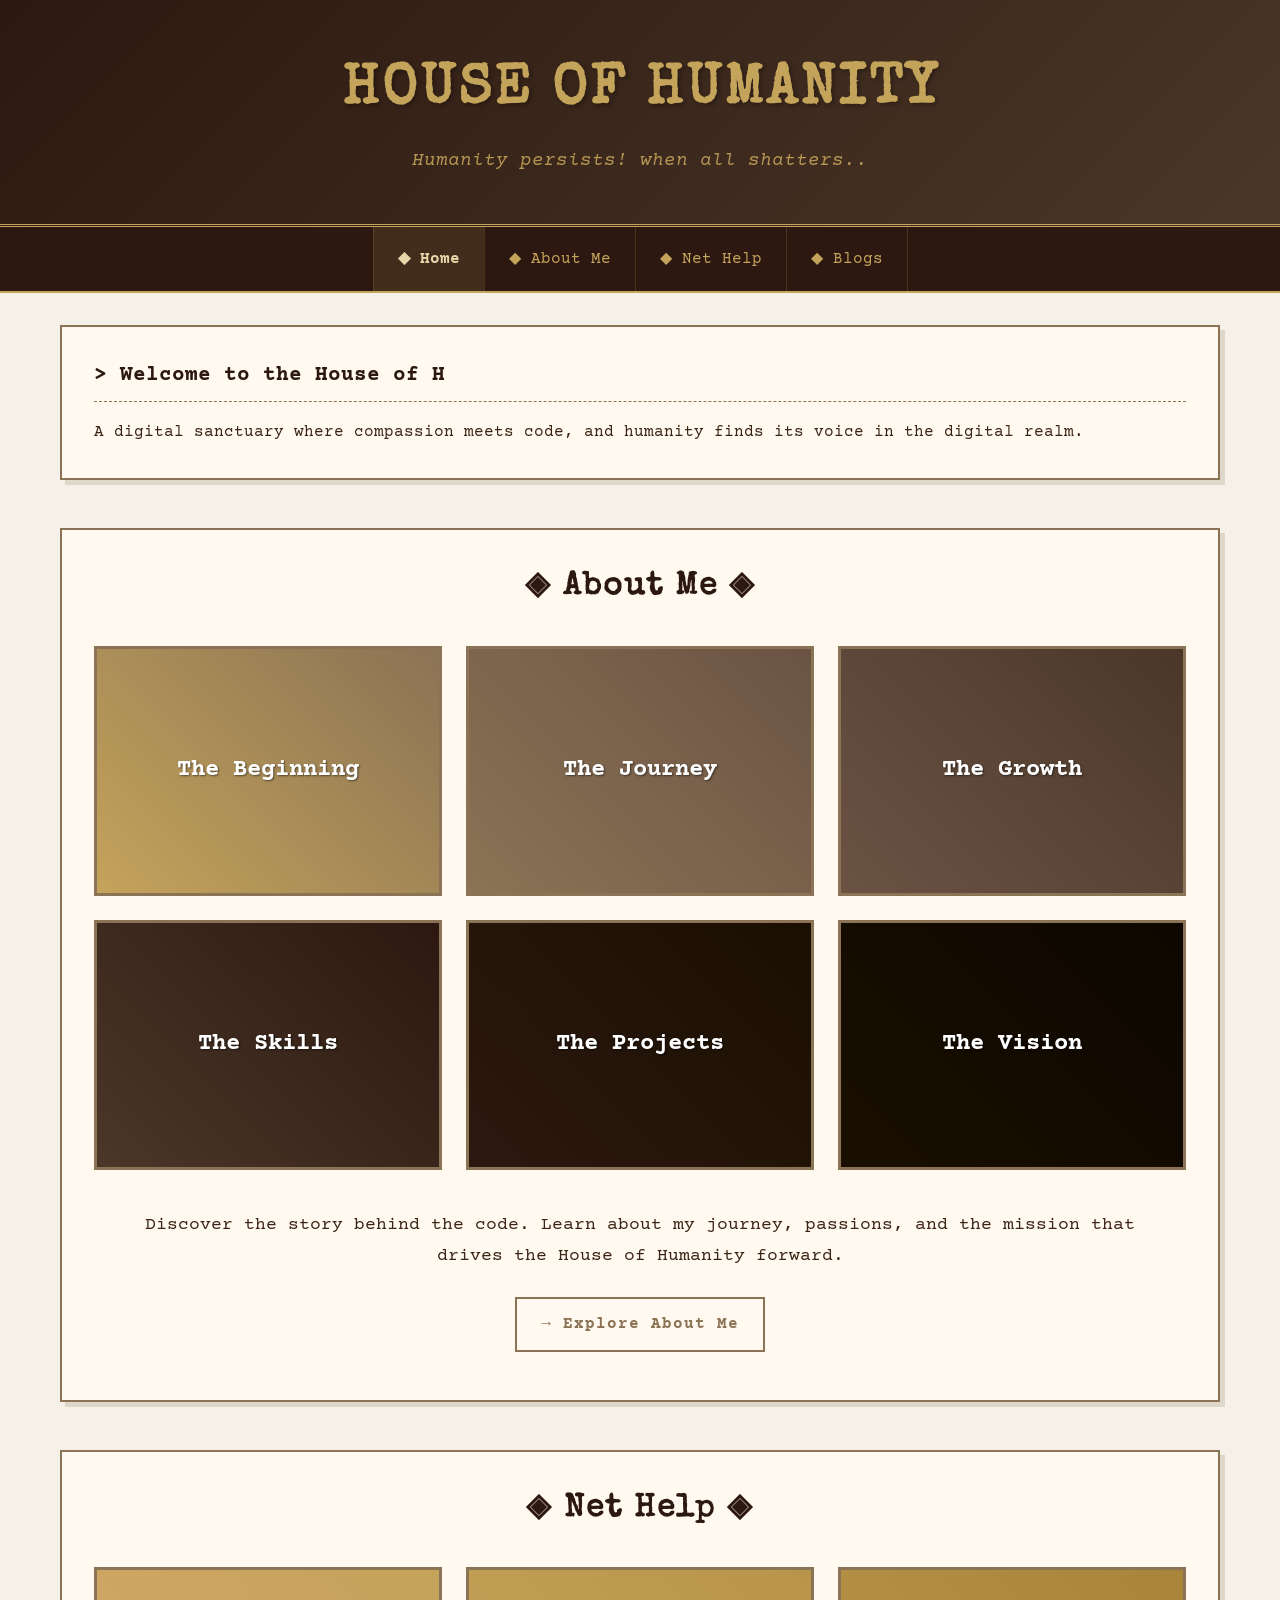
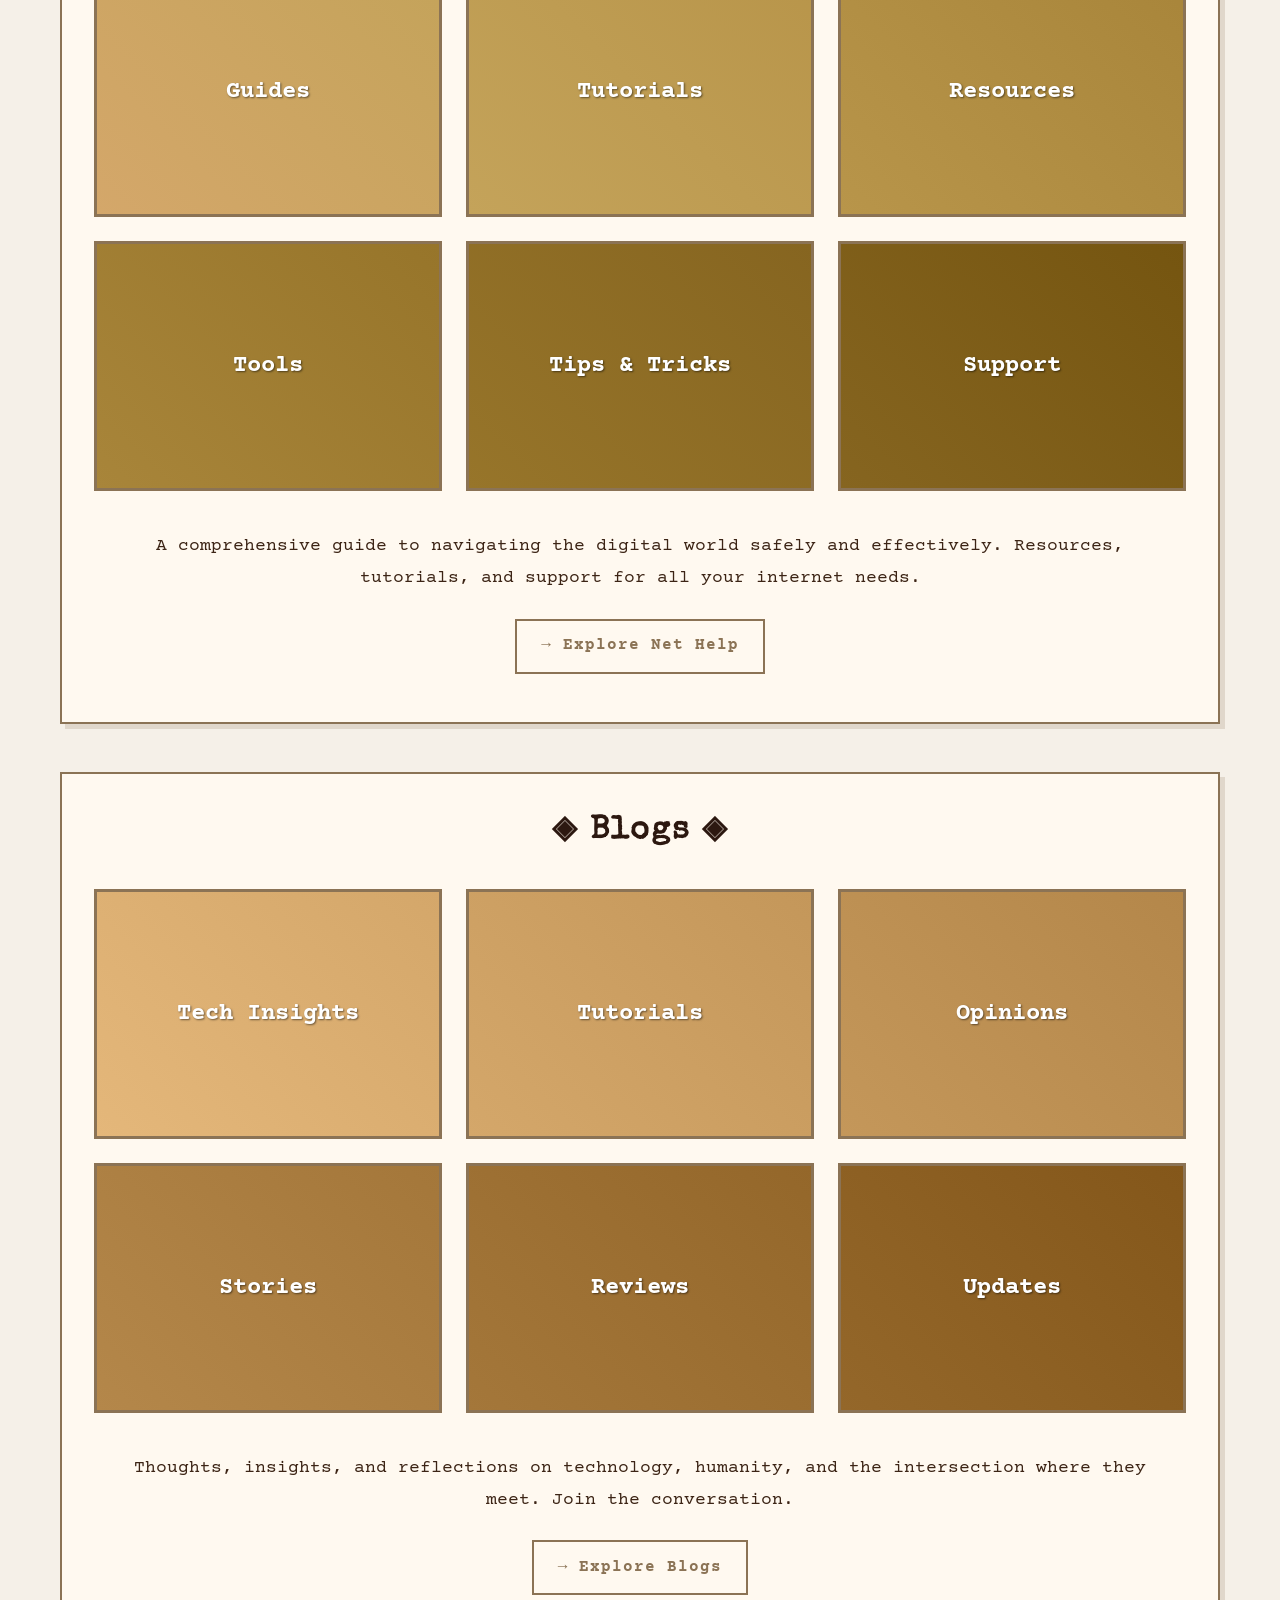
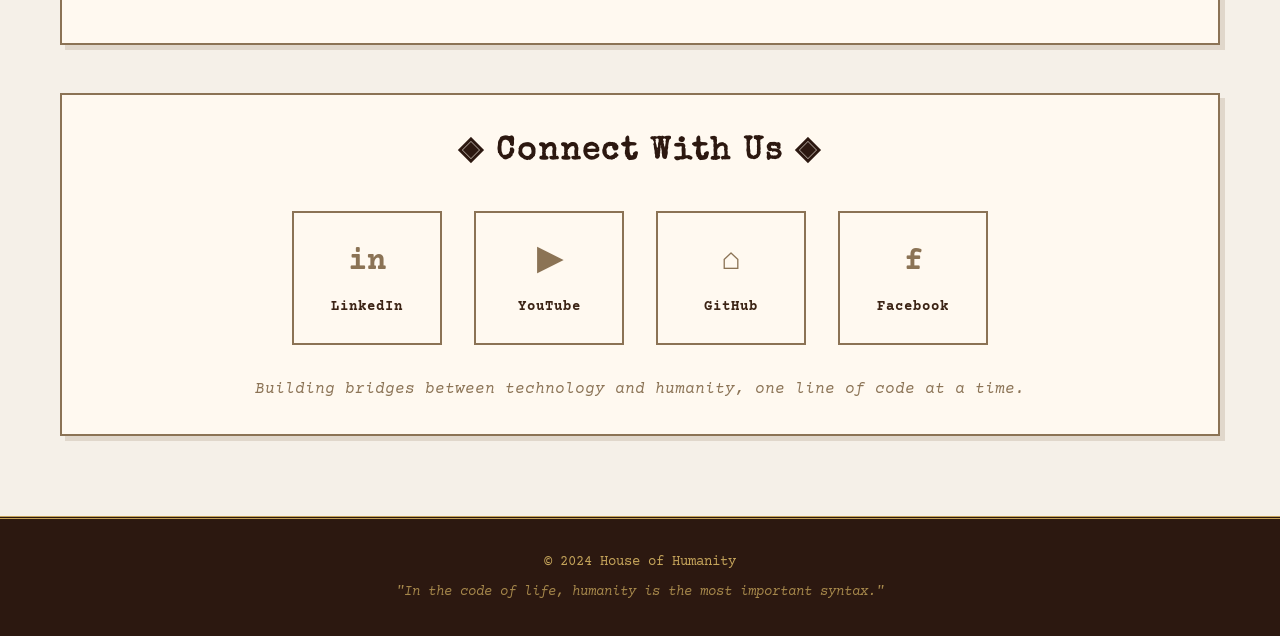
==== index.html @ b78e979d "add files via upload" ====
<!DOCTYPE html>
<html lang="en">
<head>
    <meta charset="UTF-8">
    <meta name="viewport" content="width=device-width, initial-scale=1.0">
    <meta http-equiv="X-UA-Compatible" content="IE=edge">
    
    <!-- SEO Meta Tags -->
    <title>House of Humanity | Portfolio - Digital Sanctuary for Code & Compassion</title>
    <meta name="description" content="House of Humanity is a portfolio website showcasing projects, technical blogs, and digital resources. Discover coding tutorials, web development insights, and technology guides.">
    <meta name="keywords" content="portfolio, web development, coding, technology blog, programming tutorials, digital resources">
    <meta name="author" content="House of Humanity">
    <meta name="robots" content="index, follow">
    <meta name="theme-color" content="#2c1810">
    
    <!-- Open Graph / Social Media -->
    <meta property="og:type" content="website">
    <meta property="og:url" content="https://houseofhumanity.com/">
    <meta property="og:title" content="House of Humanity | Portfolio">
    <meta property="og:description" content="A portfolio where technology meets humanity. Explore coding projects, insightful blogs, and digital resources.">
    <meta property="og:image" content="https://houseofhumanity.com/assets/images/og-image.jpg">
    <meta property="og:site_name" content="House of Humanity">
    
    <!-- Twitter Card -->
    <meta name="twitter:card" content="summary_large_image">
    <meta name="twitter:title" content="House of Humanity | Portfolio">
    <meta name="twitter:description" content="A portfolio where technology meets humanity. Explore coding projects, insightful blogs, and digital resources.">
    
    <link rel="canonical" href="https://houseofhumanity.com/">
    <link rel="stylesheet" href="home_style.css">
    <link rel="preconnect" href="https://fonts.googleapis.com">
    <link rel="preconnect" href="https://fonts.gstatic.com" crossorigin>
    <link href="https://fonts.googleapis.com/css2?family=Courier+Prime:ital,wght@0,400;0,700;1,400&family=Special+Elite&display=swap" rel="stylesheet">
</head>
<body>
    <!-- Skip to main content - Accessibility -->
    <a href="#main-content" class="skip-link">Skip to main content</a>

    <!-- Header -->
    <header class="site-header" role="banner">
        <h1 class="main-title">House of Humanity</h1>
        <p class="subtitle">Humanity persists! when all shatters..</p>
    </header>

    <!-- Navigation -->
    <nav class="navbar" role="navigation" aria-label="Main navigation">
        <div class="nav-container">
            <ul class="nav-menu" id="navMenu" role="menubar">
                <li class="nav-item" role="none">
                    <a href="#" class="nav-link active" role="menuitem" aria-current="page">◆ Home</a>
                </li>
                <li class="nav-item" role="none">
                    <a href="about.html" class="nav-link" role="menuitem" target="_blank" rel="noopener noreferrer">◆ About Me</a>
                </li>
                <li class="nav-item" role="none">
                    <a href="net_help.html" class="nav-link" role="menuitem" target="_blank" rel="noopener noreferrer">◆ Net Help</a>
                </li>
                <li class="nav-item" role="none">
                    <a href="blog.html" class="nav-link" role="menuitem" target="_blank" rel="noopener noreferrer">◆ Blogs</a>
                </li>
            </ul>
            <button class="hamburger" id="hamburger" aria-label="Toggle navigation menu" aria-expanded="false">
                <span class="bar" aria-hidden="true"></span>
                <span class="bar" aria-hidden="true"></span>
                <span class="bar" aria-hidden="true"></span>
            </button>
        </div>
    </nav>

    <!-- Main Content -->
    <main class="main-content" id="main-content">
        
        <!-- Welcome Section -->
        <section class="welcome-section" aria-labelledby="welcome-heading">
            <h2 id="welcome-heading" class="welcome-text">> Welcome to the House of Humanity_</h2>
            <p class="welcome-desc">A digital sanctuary where compassion meets code, and humanity finds its voice in the digital realm.</p>
        </section>

        <!-- About Me Preview -->
        <section class="page-preview" aria-labelledby="about-heading">
            <h2 id="about-heading" class="section-title">◈ About Me ◈</h2>
            <div class="preview-images" role="list" aria-label="About Me page preview images">
                <div class="preview-img img-about-1" role="listitem" aria-label="The Beginning">The Beginning</div>
                <div class="preview-img img-about-2" role="listitem" aria-label="The Journey">The Journey</div>
                <div class="preview-img img-about-3" role="listitem" aria-label="The Growth">The Growth</div>
                <div class="preview-img img-about-4" role="listitem" aria-label="The Skills">The Skills</div>
                <div class="preview-img img-about-5" role="listitem" aria-label="The Projects">The Projects</div>
                <div class="preview-img img-about-6" role="listitem" aria-label="The Vision">The Vision</div>
            </div>
            <div class="preview-description">
                <p>Discover the story behind the code. Learn about my journey, passions, and the mission that drives the House of Humanity forward.</p>
                <a href="about.html" class="explore-link" target="_blank" rel="noopener noreferrer">→ Explore About Me</a>
            </div>
        </section>

        <!-- Net Help Preview -->
        <section class="page-preview" aria-labelledby="nethelp-heading">
            <h2 id="nethelp-heading" class="section-title">◈ Net Help ◈</h2>
            <div class="preview-images" role="list" aria-label="Net Help page preview images">
                <div class="preview-img img-nethelp-1" role="listitem" aria-label="Guides">Guides</div>
                <div class="preview-img img-nethelp-2" role="listitem" aria-label="Tutorials">Tutorials</div>
                <div class="preview-img img-nethelp-3" role="listitem" aria-label="Resources">Resources</div>
                <div class="preview-img img-nethelp-4" role="listitem" aria-label="Tools">Tools</div>
                <div class="preview-img img-nethelp-5" role="listitem" aria-label="Tips and Tricks">Tips & Tricks</div>
                <div class="preview-img img-nethelp-6" role="listitem" aria-label="Support">Support</div>
            </div>
            <div class="preview-description">
                <p>A comprehensive guide to navigating the digital world safely and effectively. Resources, tutorials, and support for all your internet needs.</p>
                <a href="net-help.html" class="explore-link" target="_blank" rel="noopener noreferrer">→ Explore Net Help</a>
            </div>
        </section>

        <!-- Blogs Preview -->
        <section class="page-preview" aria-labelledby="blogs-heading">
            <h2 id="blogs-heading" class="section-title">◈ Blogs ◈</h2>
            <div class="preview-images" role="list" aria-label="Blogs page preview images">
                <div class="preview-img img-blog-1" role="listitem" aria-label="Tech Insights">Tech Insights</div>
                <div class="preview-img img-blog-2" role="listitem" aria-label="Tutorials">Tutorials</div>
                <div class="preview-img img-blog-3" role="listitem" aria-label="Opinions">Opinions</div>
                <div class="preview-img img-blog-4" role="listitem" aria-label="Stories">Stories</div>
                <div class="preview-img img-blog-5" role="listitem" aria-label="Reviews">Reviews</div>
                <div class="preview-img img-blog-6" role="listitem" aria-label="Updates">Updates</div>
            </div>
            <div class="preview-description">
                <p>Thoughts, insights, and reflections on technology, humanity, and the intersection where they meet. Join the conversation.</p>
                <a href="blog.html" class="explore-link" target="_blank" rel="noopener noreferrer">→ Explore Blogs</a>
            </div>
        </section>

        <!-- Social Links -->
        <section class="social-section" aria-labelledby="social-heading">
            <h2 id="social-heading" class="section-title">◈ Connect With Us ◈</h2>
            <div class="social-links" role="list" aria-label="Social media links">
                <a href="https://linkedin.com/in/yourprofile" class="social-link" target="_blank" rel="noopener noreferrer" role="listitem">
                    <span class="social-icon" aria-hidden="true">in</span>
                    <span class="social-name">LinkedIn</span>
                </a>
                <a href="https://youtube.com/@yourchannel" class="social-link" target="_blank" rel="noopener noreferrer" role="listitem">
                    <span class="social-icon" aria-hidden="true">▶</span>
                    <span class="social-name">YouTube</span>
                </a>
                <a href="https://github.com/yourusername/portfolio" class="social-link" target="_blank" rel="noopener noreferrer" role="listitem">
                    <span class="social-icon" aria-hidden="true">⌂</span>
                    <span class="social-name">GitHub</span>
                </a>
                <a href="https://facebook.com/yourprofile" class="social-link" target="_blank" rel="noopener noreferrer" role="listitem">
                    <span class="social-icon" aria-hidden="true">f</span>
                    <span class="social-name">Facebook</span>
                </a>
            </div>
            <p class="social-tagline">Building bridges between technology and humanity, one line of code at a time.</p>
        </section>
    </main>

    <!-- Footer -->
    <footer class="footer" role="contentinfo">
        <p class="footer-text">© 2024 House of Humanity</p>
        <p class="footer-quote">"In the code of life, humanity is the most important syntax."</p>
    </footer>

    <script>
        // Mobile menu toggle
        const hamburger = document.getElementById("hamburger");
        const navMenu = document.getElementById("navMenu");

        hamburger.addEventListener("click", () => {
            hamburger.classList.toggle("active");
            navMenu.classList.toggle("active");
            hamburger.setAttribute("aria-expanded", navMenu.classList.contains("active"));
        });

        // Close menu on link click
        document.querySelectorAll(".nav-link").forEach(link => {
            link.addEventListener("click", () => {
                hamburger.classList.remove("active");
                navMenu.classList.remove("active");
                hamburger.setAttribute("aria-expanded", "false");
            });
        });

        // Close menu on Escape key
        document.addEventListener("keydown", (e) => {
            if (e.key === "Escape" && navMenu.classList.contains("active")) {
                hamburger.classList.remove("active");
                navMenu.classList.remove("active");
                hamburger.setAttribute("aria-expanded", "false");
                hamburger.focus();
            }
        });

        // Typewriter effect
        document.addEventListener("DOMContentLoaded", () => {
            const welcomeText = document.querySelector(".welcome-text");
            if (welcomeText) {
                const text = welcomeText.textContent;
                welcomeText.textContent = "";
                let i = 0;
                function type() {
                    if (i < text.length) {
                        welcomeText.textContent += text.charAt(i);
                        i++;
                        setTimeout(type, 50);
                    }
                }
                setTimeout(type, 500);
            }
        });
    </script>
</body>
</html>
---- home_style.css ----
/* ============================================
   HOUSE OF HUMANITY - STYLESHEET
   ============================================ */

/* Reset & Variables */
*,
*::before,
*::after {
    margin: 0;
    padding: 0;
    box-sizing: border-box;
}

:root {
    --primary: #2c1810;
    --primary-light: #4a3728;
    --secondary: #8b7355;
    --accent: #c4a35a;
    --accent-hover: #e6d5a8;
    --text: #3c2415;
    --bg: #f5f0e8;
    --card-bg: #fff9f0;
    --border: #8b7355;
    --border-light: rgba(196, 163, 90, 0.2);
    --font-heading: 'Special Elite', 'Courier New', monospace;
    --font-body: 'Courier Prime', 'Courier New', monospace;
    --shadow-card: 5px 5px 0 rgba(139, 115, 85, 0.2);
    --max-width: 1200px;
    --z-nav: 1000;
    --z-mobile-menu: 999;
}

/* Base Styles */
body {
    font-family: var(--font-body);
    line-height: 1.6;
    color: var(--text);
    background-color: var(--bg);
    overflow-x: hidden;
}

::selection {
    background-color: var(--accent);
    color: var(--primary);
}

/* Skip Link - Accessibility */
.skip-link {
    position: absolute;
    top: -100%;
    left: 50%;
    transform: translateX(-50%);
    background: var(--primary);
    color: var(--accent);
    padding: 0.5rem 1rem;
    z-index: 9999;
    border-radius: 0 0 4px 4px;
    transition: top 0.3s;
    font-weight: bold;
    text-decoration: none;
}
.skip-link:focus {
    top: 0;
    outline: 2px solid var(--accent);
    outline-offset: 2px;
}

/* Focus Styles - Accessibility */
:focus-visible {
    outline: 3px solid var(--accent);
    outline-offset: 3px;
}
:focus:not(:focus-visible) {
    outline: none;
}

/* Header */
.site-header {
    background: linear-gradient(135deg, var(--primary), var(--primary-light));
    color: var(--accent);
    padding: 3rem 1rem;
    text-align: center;
    border-bottom: 3px double var(--accent);
}
.main-title {
    font-family: var(--font-heading);
    font-size: clamp(2rem, 5vw, 3.5rem);
    text-transform: uppercase;
    letter-spacing: 3px;
    text-shadow: 2px 2px 4px rgba(0, 0, 0, 0.3);
    margin-bottom: 0.5rem;
}
.subtitle {
    font-size: 1.2rem;
    font-style: italic;
    opacity: 0.9;
    letter-spacing: 1px;
}

/* Navigation */
.navbar {
    background-color: var(--primary);
    border-bottom: 2px solid var(--accent);
    position: sticky;
    top: 0;
    z-index: var(--z-nav);
}
.nav-container {
    max-width: var(--max-width);
    margin: 0 auto;
    display: flex;
    justify-content: center;
    align-items: center;
}
.nav-menu {
    display: flex;
    list-style: none;
}
.nav-link {
    color: var(--accent);
    text-decoration: none;
    padding: 1.2rem 1.5rem;
    display: block;
    font-size: 1rem;
    transition: all 0.3s;
    border-left: 1px solid var(--border-light);
}
.nav-item:last-child .nav-link {
    border-right: 1px solid var(--border-light);
}
.nav-link:hover {
    background-color: rgba(196, 163, 90, 0.1);
    color: var(--accent-hover);
}
.nav-link.active {
    background-color: rgba(196, 163, 90, 0.15);
    color: var(--accent-hover);
    font-weight: bold;
}

/* Hamburger Menu */
.hamburger {
    display: none;
    cursor: pointer;
    padding: 1rem;
    background: none;
    border: none;
    position: relative;
    z-index: calc(var(--z-mobile-menu) + 2);
}
.bar {
    display: block;
    width: 25px;
    height: 2px;
    margin: 5px 0;
    background-color: var(--accent);
    transition: all 0.3s;
}
.hamburger.active .bar:nth-child(2) {
    opacity: 0;
}
.hamburger.active .bar:nth-child(1) {
    transform: translateY(7px) rotate(45deg);
}
.hamburger.active .bar:nth-child(3) {
    transform: translateY(-7px) rotate(-45deg);
}

/* Main Content */
.main-content {
    max-width: var(--max-width);
    margin: 0 auto;
    padding: 2rem 20px;
}

/* Welcome Section */
.welcome-section {
    background-color: var(--card-bg);
    border: 2px solid var(--border);
    padding: 2rem;
    margin-bottom: 3rem;
    box-shadow: var(--shadow-card);
}
.welcome-text {
    font-size: 1.3rem;
    color: var(--primary);
    border-bottom: 1px dashed var(--border);
    padding-bottom: 0.5rem;
    margin-bottom: 1rem;
}
.welcome-desc {
    font-size: 1rem;
    line-height: 1.8;
}

/* Page Preview Cards */
.page-preview {
    margin-bottom: 3rem;
    background-color: var(--card-bg);
    border: 2px solid var(--border);
    padding: 2rem;
    box-shadow: var(--shadow-card);
}
.section-title {
    font-family: var(--font-heading);
    font-size: 2rem;
    color: var(--primary);
    text-align: center;
    margin-bottom: 2rem;
    letter-spacing: 2px;
}

/* Image Grid - 3 columns x 2 rows */
.preview-images {
    display: grid;
    grid-template-columns: repeat(3, 1fr);
    gap: 1.5rem;
    margin-bottom: 1.5rem;
}
.preview-img {
    height: 250px;
    border: 3px solid var(--border);
    display: flex;
    align-items: center;
    justify-content: center;
    font-size: 1.5rem;
    color: white;
    font-weight: bold;
    text-shadow: 1px 1px 2px rgba(0, 0, 0, 0.5);
    transition: all 0.3s;
    cursor: pointer;
}
.preview-img:hover {
    transform: scale(1.05);
    box-shadow: 0 5px 15px rgba(0, 0, 0, 0.2);
}

/* Image Gradients - About */
.img-about-1 { background: linear-gradient(45deg, #c4a35a, #8b7355); }
.img-about-2 { background: linear-gradient(45deg, #8b7355, #6b5344); }
.img-about-3 { background: linear-gradient(45deg, #6b5344, #4a3728); }
.img-about-4 { background: linear-gradient(45deg, #4a3728, #2c1810); }
.img-about-5 { background: linear-gradient(45deg, #2c1810, #1a0f00); }
.img-about-6 { background: linear-gradient(45deg, #1a0f00, #0d0700); }

/* Image Gradients - Net Help */
.img-nethelp-1 { background: linear-gradient(45deg, #d4a76a, #c4a35a); }
.img-nethelp-2 { background: linear-gradient(45deg, #c4a35a, #b8954a); }
.img-nethelp-3 { background: linear-gradient(45deg, #b8954a, #a8853a); }
.img-nethelp-4 { background: linear-gradient(45deg, #a8853a, #97752a); }
.img-nethelp-5 { background: linear-gradient(45deg, #97752a, #866520); }
.img-nethelp-6 { background: linear-gradient(45deg, #866520, #755510); }

/* Image Gradients - Blogs */
.img-blog-1 { background: linear-gradient(45deg, #e4b77a, #d4a76a); }
.img-blog-2 { background: linear-gradient(45deg, #d4a76a, #c4975a); }
.img-blog-3 { background: linear-gradient(45deg, #c4975a, #b4874a); }
.img-blog-4 { background: linear-gradient(45deg, #b4874a, #a4773a); }
.img-blog-5 { background: linear-gradient(45deg, #a4773a, #94672a); }
.img-blog-6 { background: linear-gradient(45deg, #94672a, #84571a); }

/* Preview Description */
.preview-description {
    text-align: center;
    padding: 1rem;
}
.preview-description p {
    font-size: 1.1rem;
    line-height: 1.8;
    margin-bottom: 1.5rem;
}
.explore-link {
    display: inline-block;
    color: var(--secondary);
    text-decoration: none;
    border: 2px solid var(--border);
    padding: 0.8rem 1.5rem;
    font-weight: bold;
    transition: all 0.3s;
    font-family: var(--font-body);
    letter-spacing: 1px;
}
.explore-link:hover {
    background-color: var(--primary);
    color: var(--accent);
    border-color: var(--primary);
}

/* Social Section */
.social-section {
    background-color: var(--card-bg);
    border: 2px solid var(--border);
    padding: 2rem;
    text-align: center;
    box-shadow: var(--shadow-card);
}
.social-links {
    display: flex;
    justify-content: center;
    gap: 2rem;
    flex-wrap: wrap;
    margin: 2rem 0;
}
.social-link {
    display: flex;
    flex-direction: column;
    align-items: center;
    text-decoration: none;
    color: var(--text);
    padding: 1.5rem;
    border: 2px solid var(--border);
    min-width: 150px;
    transition: all 0.3s;
    background-color: var(--card-bg);
}
.social-link:hover {
    background-color: var(--primary);
    color: var(--accent);
    transform: translateY(-3px);
    box-shadow: 0 5px 15px rgba(0, 0, 0, 0.2);
}
.social-icon {
    font-size: 2rem;
    margin-bottom: 0.5rem;
    font-weight: bold;
    color: var(--secondary);
}
.social-link:hover .social-icon {
    color: var(--accent);
}
.social-name {
    font-size: 0.9rem;
    font-weight: bold;
    letter-spacing: 1px;
}
.social-tagline {
    font-style: italic;
    color: var(--secondary);
    margin-top: 1.5rem;
}

/* Footer */
.footer {
    background-color: var(--primary);
    color: var(--accent);
    text-align: center;
    padding: 2rem 1rem;
    border-top: 3px double var(--accent);
    margin-top: 3rem;
}
.footer-text {
    font-size: 0.9rem;
    margin-bottom: 0.5rem;
}
.footer-quote {
    font-style: italic;
    font-size: 0.85rem;
    opacity: 0.8;
}

/* ============================================
   RESPONSIVE - TABLET
   ============================================ */
@media (max-width: 768px) {
    .main-title {
        font-size: 2.5rem;
    }
    .subtitle {
        font-size: 1rem;
    }
    
    /* Mobile Navigation */
    .hamburger {
        display: block;
    }
    .nav-menu {
        position: fixed;
        left: -100%;
        top: 0;
        flex-direction: column;
        background-color: var(--primary);
        width: 100%;
        height: 100vh;
        text-align: center;
        transition: left 0.3s;
        padding-top: 70px;
        z-index: var(--z-mobile-menu);
    }
    .nav-menu.active {
        left: 0;
    }
    .nav-link {
        border: none;
        padding: 1.2rem;
        font-size: 1.2rem;
    }
    .nav-item:last-child .nav-link {
        border: none;
    }
    
    /* Image Grid */
    .preview-images {
        grid-template-columns: repeat(2, 1fr);
    }
    .preview-img {
        height: 200px;
    }
    .social-links {
        gap: 1rem;
    }
    .social-link {
        min-width: 120px;
        padding: 1rem;
    }
}

/* ============================================
   RESPONSIVE - MOBILE
   ============================================ */
@media (max-width: 480px) {
    .preview-images {
        grid-template-columns: 1fr;
    }
    .preview-img {
        height: 180px;
    }
    .social-links {
        flex-direction: column;
        align-items: center;
    }
    .social-link {
        width: 100%;
        max-width: 250px;
    }
    .section-title {
        font-size: 1.5rem;
    }
}

/* Reduced Motion - Accessibility */
@media (prefers-reduced-motion: reduce) {
    *,
    *::before,
    *::after {
        animation-duration: 0.01ms !important;
        transition-duration: 0.01ms !important;
    }
}

/* Print Styles */
@media print {
    .navbar, .footer, .social-section, .skip-link {
        display: none !important;
    }
    * {
        background: transparent !important;
        color: #000 !important;
        box-shadow: none !important;
    }
    a[href]::after {
        content: " (" attr(href) ")";
        font-size: 0.8em;
    }
}
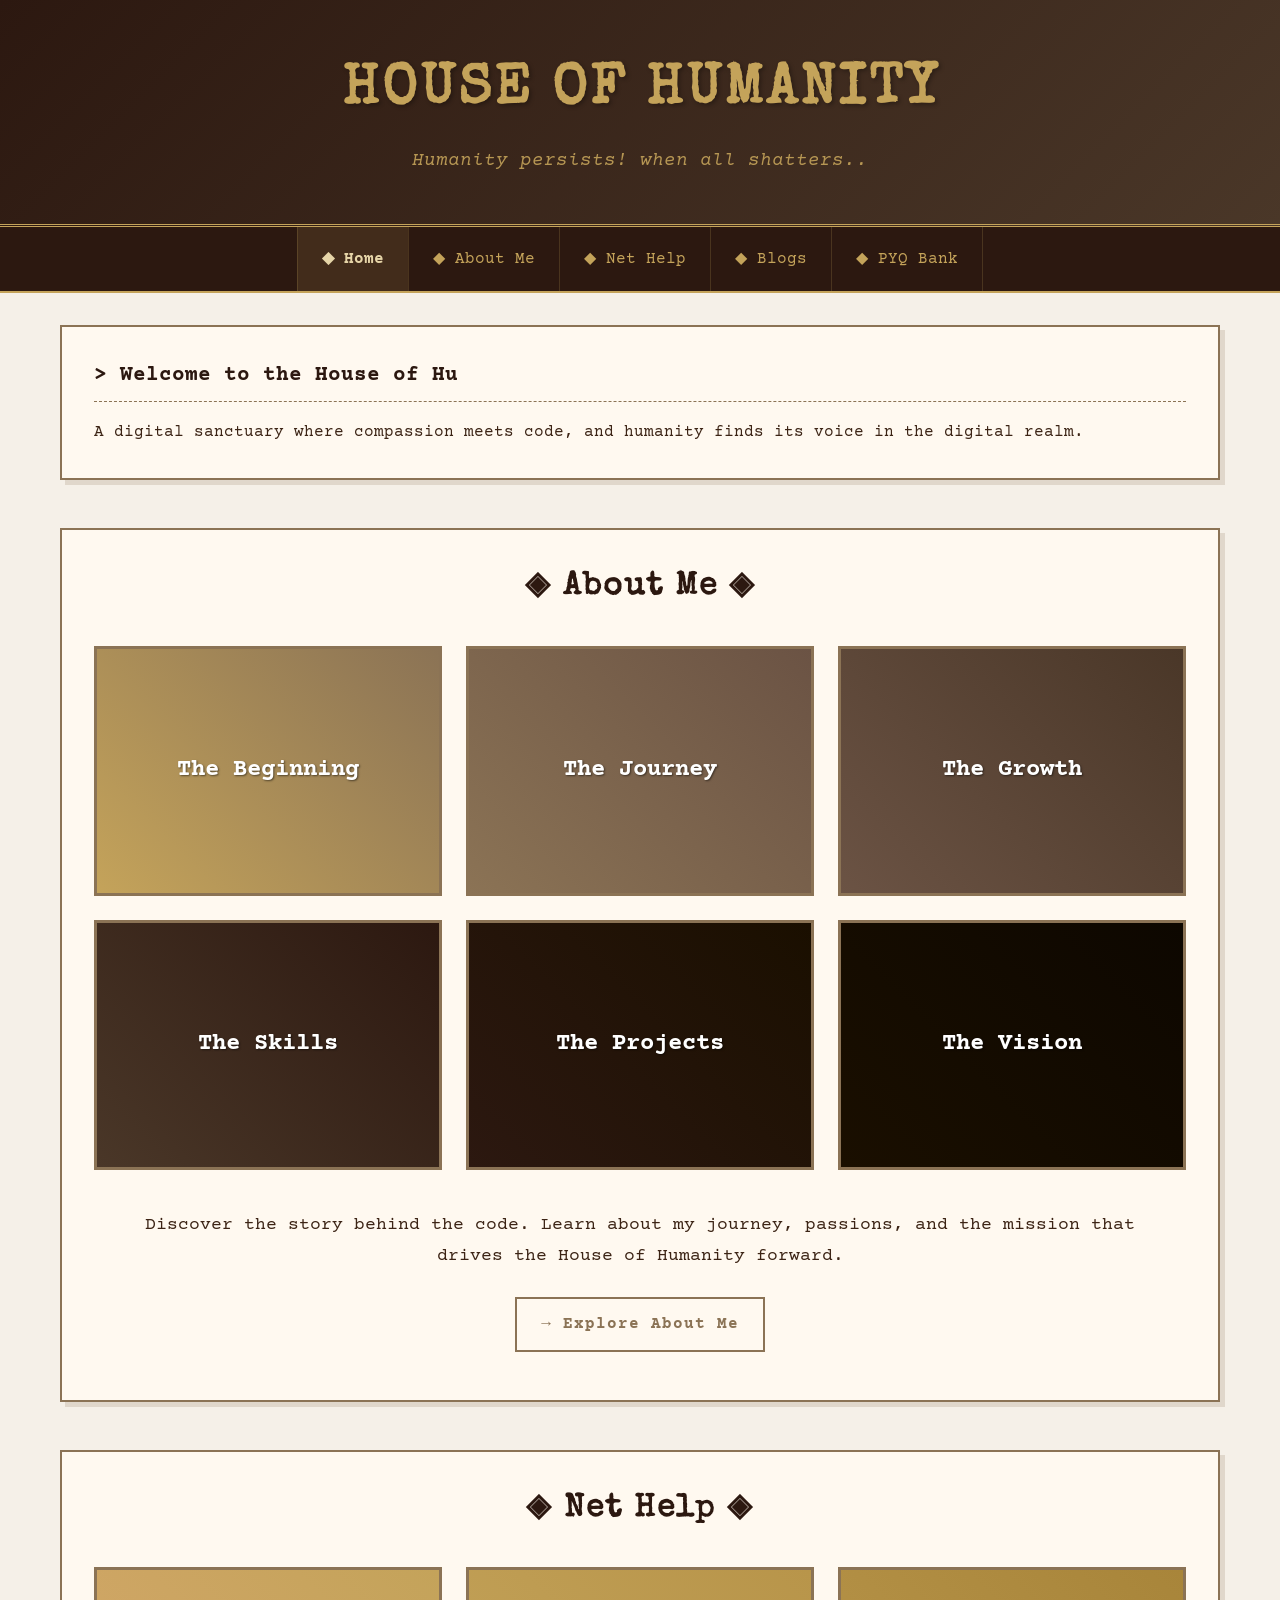
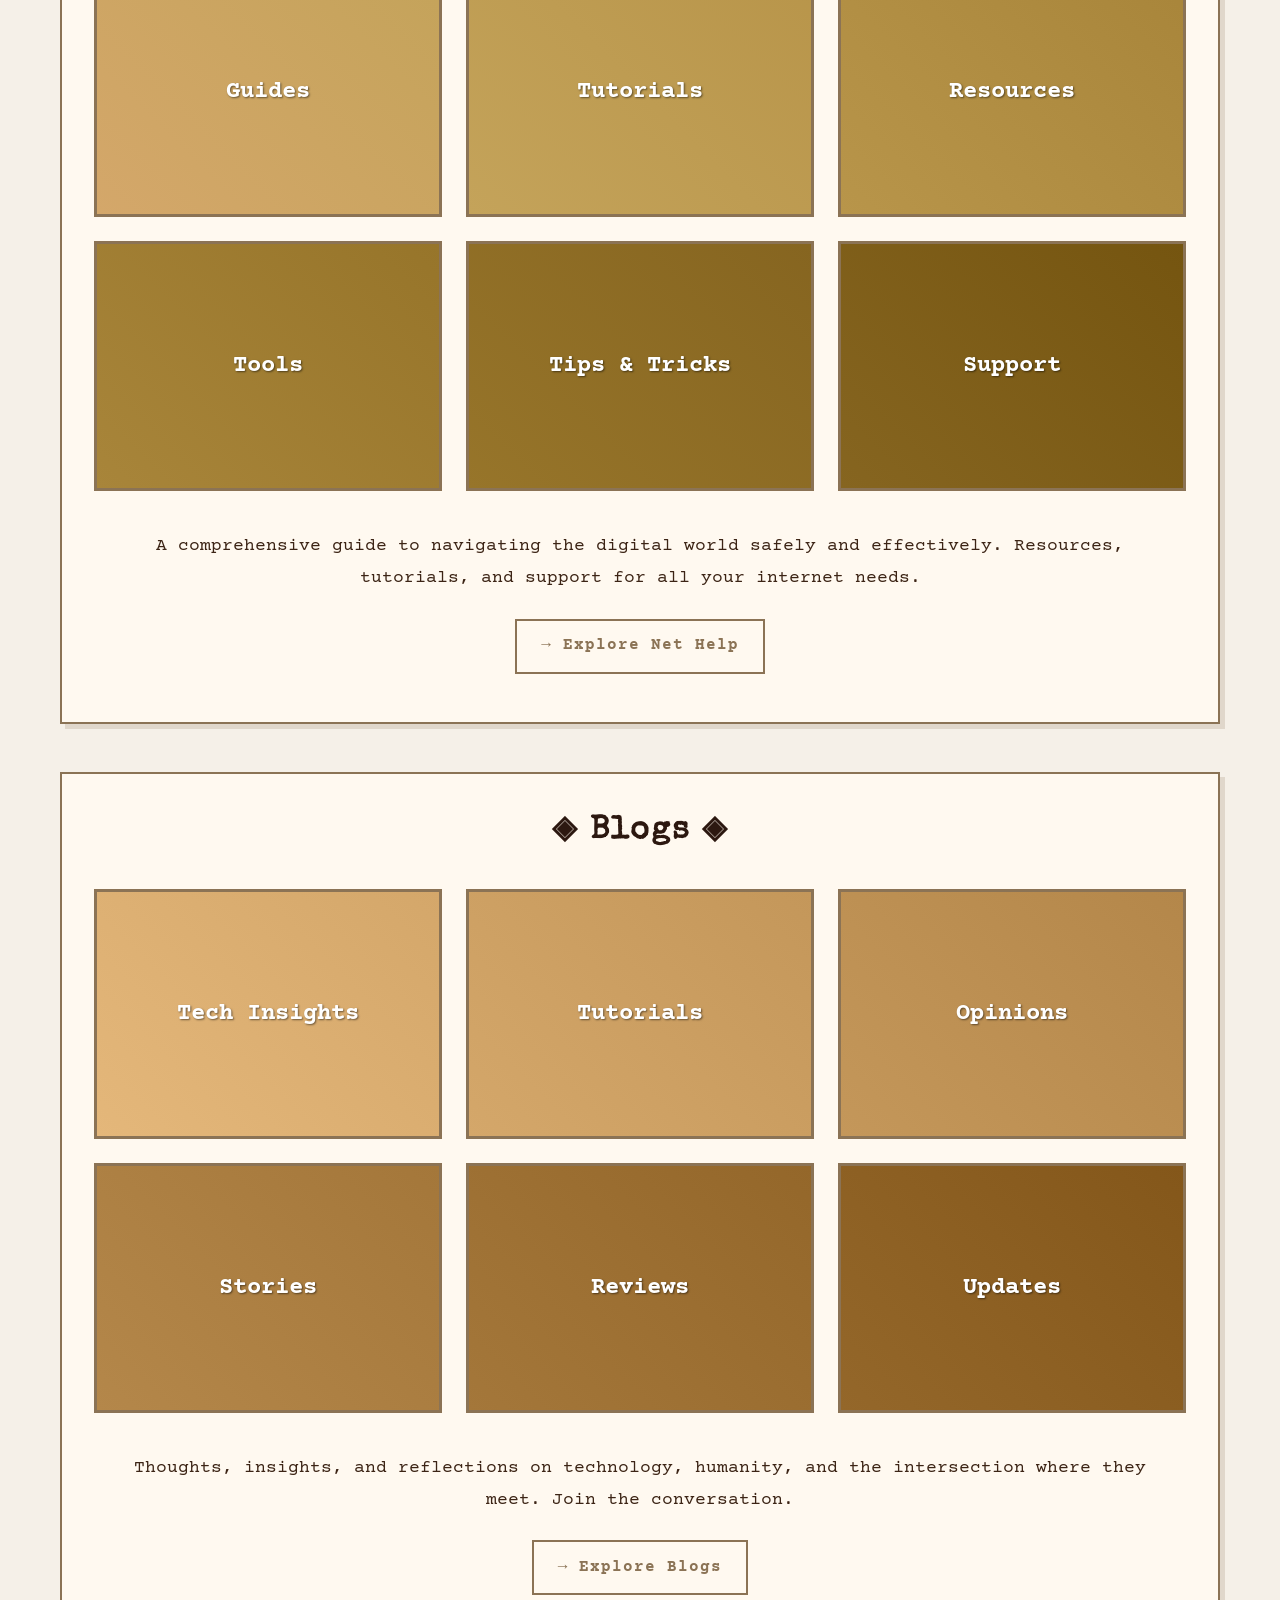
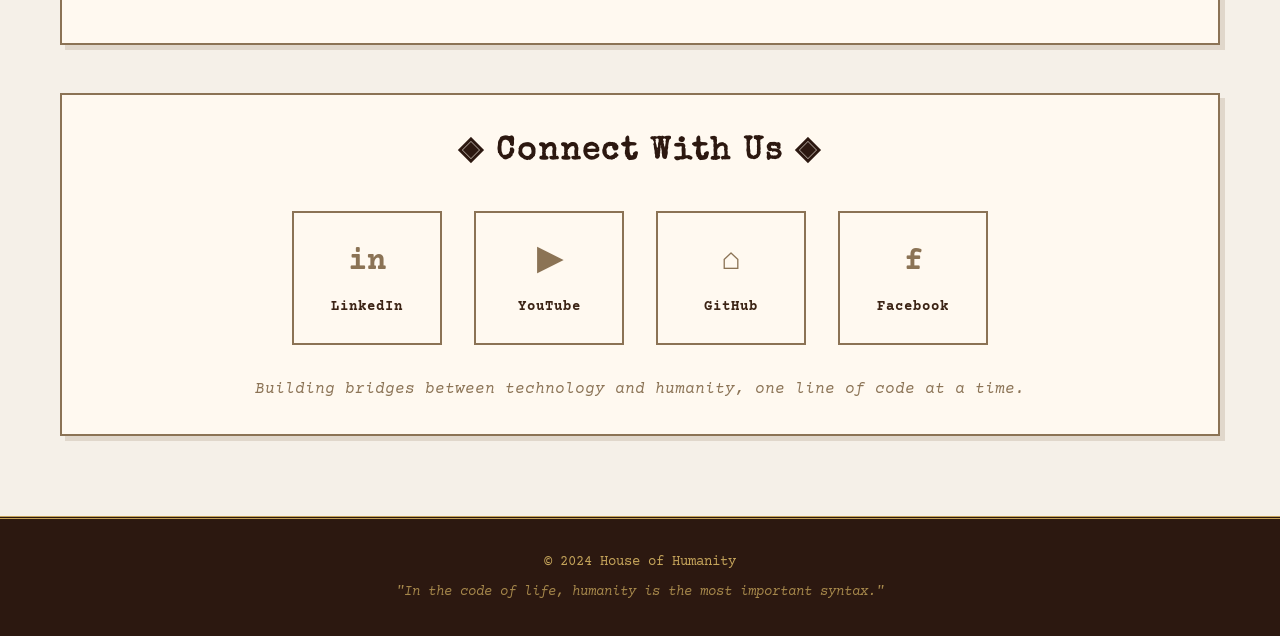
==== commit a671dd41: "added pyq bank" ====
--- a/index.html
+++ b/index.html
@@ -57,6 +57,9 @@
                 </li>
                 <li class="nav-item" role="none">
                     <a href="blog.html" class="nav-link" role="menuitem" target="_blank" rel="noopener noreferrer">◆ Blogs</a>
+                </li>
+                <li class="nav-item" role="none">
+                    <a href="pyq_bank.html" class="nav-link" role="menuitem" target="_blank" rel="noopener noreferrer">◆ PYQ Bank</a>
                 </li>
             </ul>
             <button class="hamburger" id="hamburger" aria-label="Toggle navigation menu" aria-expanded="false">
@@ -106,7 +109,7 @@
             </div>
             <div class="preview-description">
                 <p>A comprehensive guide to navigating the digital world safely and effectively. Resources, tutorials, and support for all your internet needs.</p>
-                <a href="net-help.html" class="explore-link" target="_blank" rel="noopener noreferrer">→ Explore Net Help</a>
+                <a href="net_help.html" class="explore-link" target="_blank" rel="noopener noreferrer">→ Explore Net Help</a>
             </div>
         </section>
 
